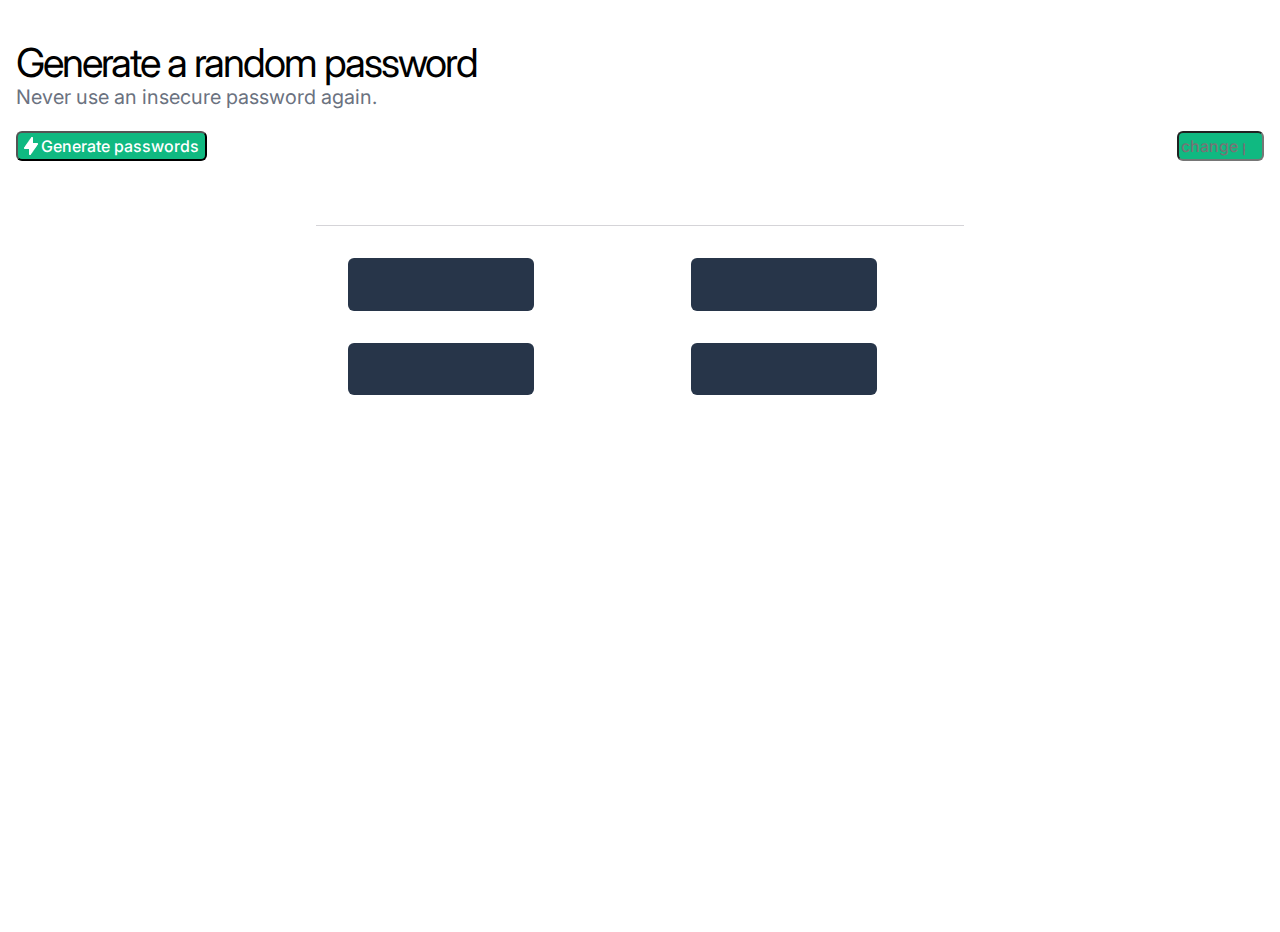
==== Aside/index.html @ f63a764b "code review" ====
<!DOCTYPE html>
<html lang="en">
  <head>
    <meta charset="UTF-8" />
    <meta name="viewport" content="width=device-width, initial-scale=1.0" />
    <link
      href="https://fonts.googleapis.com/css2?family=Inter&display=swap"
      rel="stylesheet"
    />
    <link rel="stylesheet" href="style.css" />
    <title>Password generator</title>
  </head>
  <body>
    <div class="generate-pw-container">
      <h1 class="title">
        Generate a <span class="accent-txt">random password</span>
      </h1>
      <p class="subtitle">Never use an insecure password again.</p>
      <div class="actions">
        <button class="generate-passwords-btn">
          <img src="./icon1.png" alt="lightning icon" />Generate passwords
        </button>
        <input
          type="number"
          min="8"
          max="15"
          placeholder="change password length"
          class="change-password-length"
        />
      </div>
      <div class="display-passwords-container">
        <div class="pw-display one"></div>
        <div class="pw-display two"></div>
        <div class="pw-display three row"></div>
        <div class="pw-display four row"></div>
      </div>
    </div>
    <script src="index.js"></script>
  </body>
</html>
---- Aside/style.css ----
html,
body {
  margin: 0;
  padding: 0;
}

.generate-pw-container {
  min-width: 600px;
  margin: 0 auto;
  padding: 1em;
  height: 100vh;
}

.display-passwords-container {
  border-top: 1px solid #d5d4d8;
}

.title {
  font-family: "Inter", sans-serif;
  font-size: 40px;
  font-style: normal;
  font-weight: 400;
  line-height: 40px;
  letter-spacing: -0.05em;
  text-align: left;
  margin-bottom: 0;
}

.title .accent-text {
  color: #55f991;
  display: block;
}

.subtitle {
  font-family: "Inter", sans-serif;
  font-weight: 400;
  font-size: 20px;
  line-height: 28px;
  color: #6b7280;
  margin-top: 0;
}

.generate-passwords-btn,
.change-password-length {
  font-family: "Inter", sans-serif;
  font-size: 1rem;
  font-weight: 500;
  line-height: 1.5;
  background: #10b981;
  color: #fff;
  display: flex;
  flex-direction: row;
  justify-content: center;
  align-items: center;
  padding: 0px 1px 2px rgba(0, 0, 0, 0.05);
  border-radius: 6px;
}

.generate-passwords-btn img {
  height: 18px;
  width: 14px;
  margin-right: 0.2em;
}

.actions {
  display: flex;
  justify-content: space-between;
}

.display-passwords-container {
  display: grid;
  max-width: 600px;
  grid-template-columns: repeat(2, auto);
  grid-template-rows: repeat(2, auto);
  grid-gap: 1em;
  margin: 4em auto;
  padding: 1.5em;
}

.pw-display {
  display: flex;
  justify-content: center;
  align-items: center;
  background: #273549;
  height: 2.5em;
  width: 10em;
  color: #5def92;
  margin: 0.5em;
  padding: 0.4em 0.8em;
  border-radius: 6px;
}

.two,
.four {
  grid-column-start: 3;
}

.row {
  grid-row: 2;
}

@media (max-width: 45px) {
  .display-passwords-container {
    margin-top: 1em;
    display: flex;
    flex-direction: column;
  }
  .actions {
    display: flex;
    flex-direction: column;
    margin: 1em;
  }
  .actions > button {
    margin: 0.5em;
    padding: 0.4em 0.8em;
  }
}
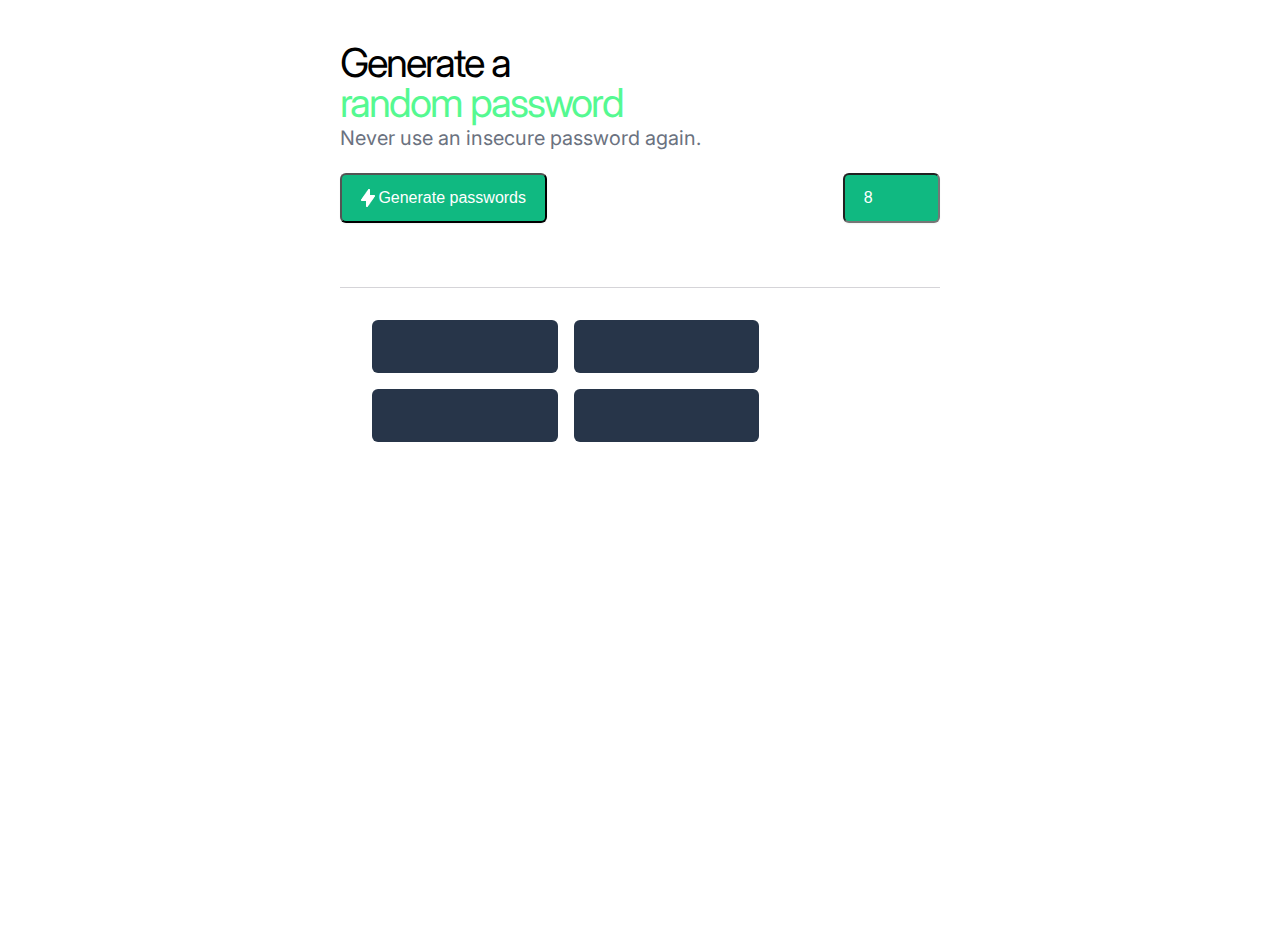
==== commit 119a0f9f: "code review pradtice" ====
--- a/Aside/index.html
+++ b/Aside/index.html
@@ -11,9 +11,10 @@
     <title>Password generator</title>
   </head>
   <body>
+    <!--  Could do better job in indenting, is better when it's organized -->
     <div class="generate-pw-container">
       <h1 class="title">
-        Generate a <span class="accent-txt">random password</span>
+        Generate a <br /><span class="accent-txt">random password</span>
       </h1>
       <p class="subtitle">Never use an insecure password again.</p>
       <div class="actions">
--- a/Aside/style.css
+++ b/Aside/style.css
@@ -1,11 +1,14 @@
+/* Put font-family in body, for DRYer code */
+
 html,
 body {
   margin: 0;
   padding: 0;
+  font-family: "Inter", sans-serif;
 }
 
 .generate-pw-container {
-  min-width: 600px;
+  max-width: 600px;
   margin: 0 auto;
   padding: 1em;
   height: 100vh;
@@ -16,7 +19,6 @@
 }
 
 .title {
-  font-family: "Inter", sans-serif;
   font-size: 40px;
   font-style: normal;
   font-weight: 400;
@@ -26,33 +28,32 @@
   margin-bottom: 0;
 }
 
-.title .accent-text {
+.title .accent-txt {
   color: #55f991;
   display: block;
 }
 
 .subtitle {
-  font-family: "Inter", sans-serif;
   font-weight: 400;
-  font-size: 20px;
-  line-height: 28px;
+  font-size: 1.25rem;
+  line-height: 1.5;
   color: #6b7280;
   margin-top: 0;
 }
 
 .generate-passwords-btn,
 .change-password-length {
-  font-family: "Inter", sans-serif;
   font-size: 1rem;
   font-weight: 500;
-  line-height: 1.5;
+  line-height: 24px;
   background: #10b981;
   color: #fff;
   display: flex;
   flex-direction: row;
   justify-content: center;
   align-items: center;
-  padding: 0px 1px 2px rgba(0, 0, 0, 0.05);
+  padding: 0.7em 1.2em;
+  box-shadow: 0px 1px 2px rgba(0, 0, 0, 0.05);
   border-radius: 6px;
 }
 
@@ -68,11 +69,14 @@
 }
 
 .display-passwords-container {
-  display: grid;
+  /* remplace by flex */
+  display: flex;
+  flex-wrap: wrap;
+  align-items: center;
   max-width: 600px;
-  grid-template-columns: repeat(2, auto);
+  /* grid-template-columns: repeat(2, auto);
   grid-template-rows: repeat(2, auto);
-  grid-gap: 1em;
+  grid-gap: 1em; */
   margin: 4em auto;
   padding: 1.5em;
 }
@@ -99,7 +103,8 @@
   grid-row: 2;
 }
 
-@media (max-width: 45px) {
+/* Good job using media queries 👍 */
+@media (max-width: 450px) {
   .display-passwords-container {
     margin-top: 1em;
     display: flex;
@@ -108,6 +113,8 @@
   .actions {
     display: flex;
     flex-direction: column;
+    /* Add align-items: center; for better sizing */
+    align-items: center;
     margin: 1em;
   }
   .actions > button {
